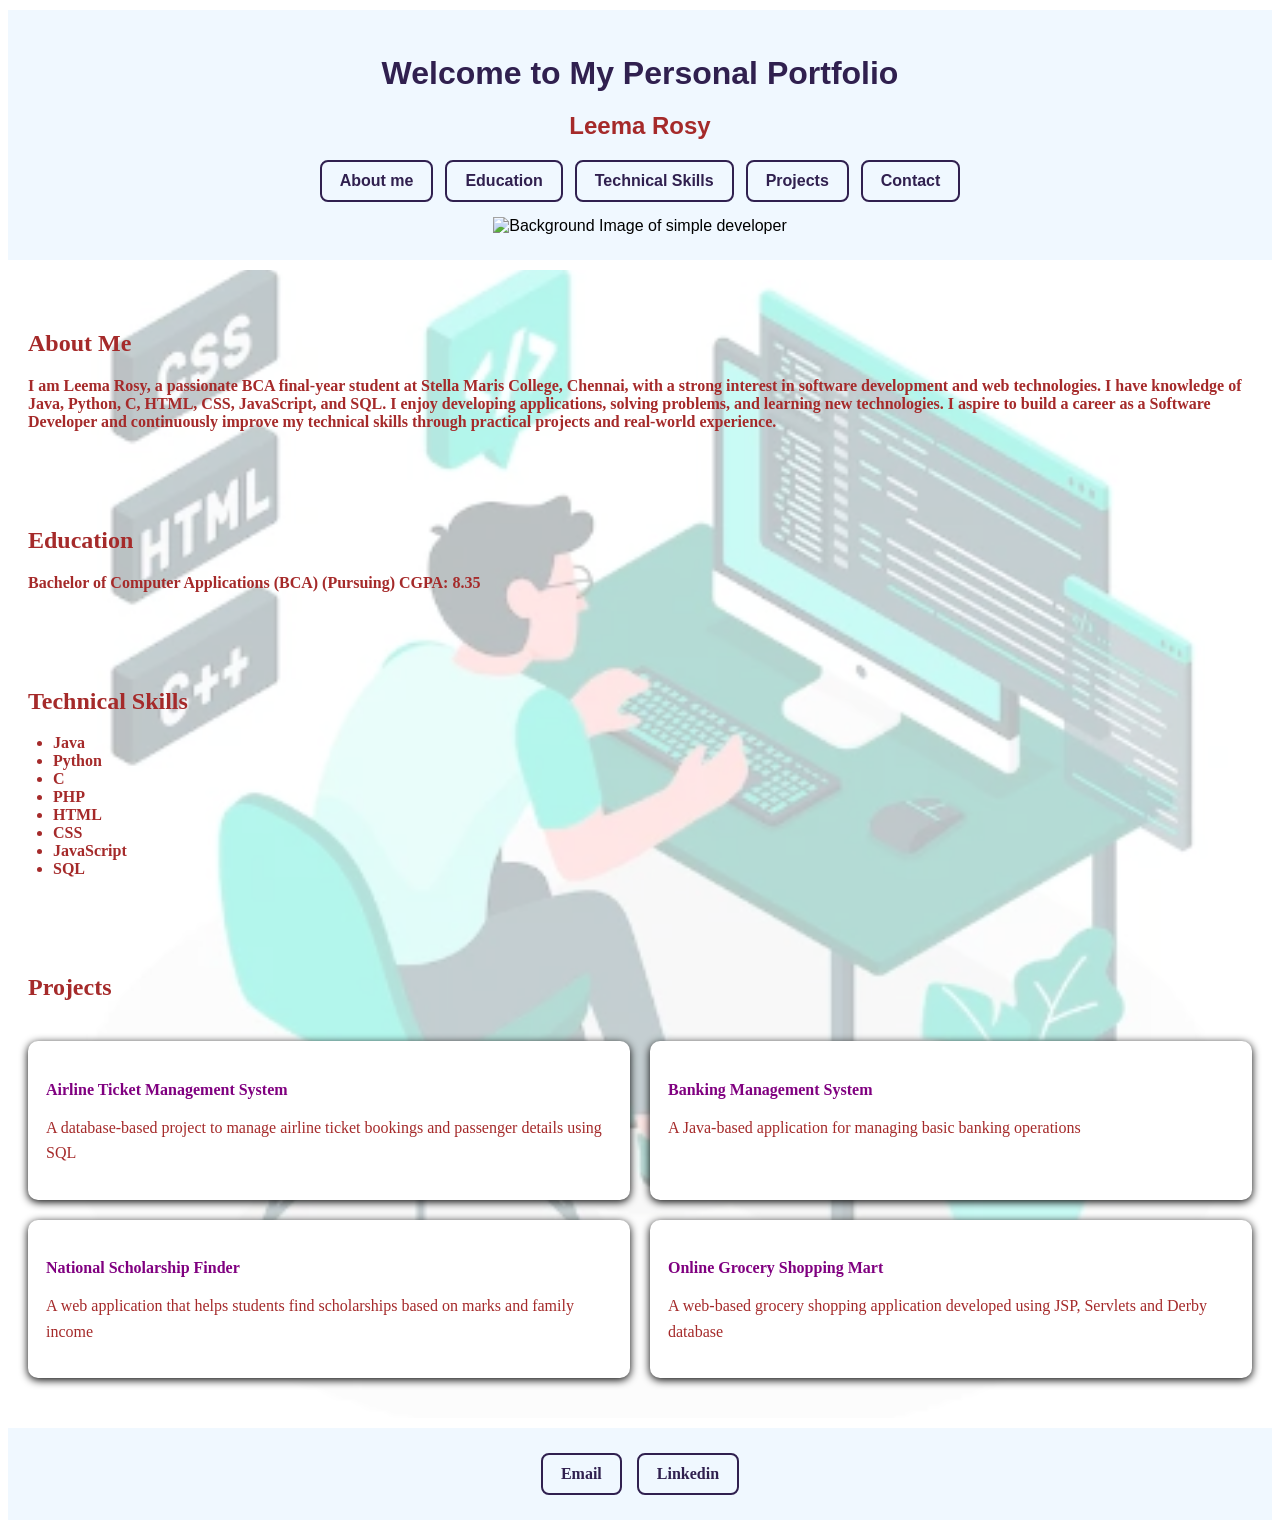
==== docs/index.html @ 369fe7a9 "Add responsive personal portfolio" ====
<!DOCTYPE html>
<html>
<head>
    <meta charset="UTF-8"/>
    <meta name="viewport" content="width=device-width, initial-scale=1.0">
    <link rel="stylesheet" href="style.css"></link>
    <title>My Portfolio</title>
</head>
    <body>
        
        <header id="head1">
              
            <h1 id="c1">Welcome to My Personal Portfolio </h1>
            <h3 id="c2">Leema Rosy</h3>
            <nav id="navbar">
                <a href="#aboutme">About me</a>
                <a href="#education">Education</a>
                <a href="#skills">Technical Skills</a>
                <a href="#project">Projects</a>
                <a href="#contact">Contact</a>
                
            </nav>
             <img src="C:\Users\Admin\Downloads\bg_img1.png" alt="Background Image of simple developer"></img>
            
            
        </header>
        <main>
        <section class="bg1">
            
           <div class="bg1img">
            <section id="aboutme">
                
                <h2>About Me</h2>
                <p>I am Leema Rosy, a passionate BCA final-year student at Stella Maris College, Chennai,
                  with a strong interest in software development and web technologies. I have knowledge of Java, 
                  Python, C, HTML, CSS, JavaScript, and SQL. I enjoy developing applications, solving problems, and 
                  learning new technologies. I aspire to build a career as a Software Developer and continuously improve my
                  technical skills through practical projects and real-world experience.</p>
            </section>
            
            <section id="education">
                <h2>Education</h2>
                    <p>Bachelor of Computer Applications (BCA) (Pursuing) CGPA: 8.35</p>
            </section>
            <section id="skills">
                <h2>Technical Skills</h2>
                    <ul>
                        <li>Java</li>
                        <li>Python</li>
                        <li>C</li>
                        <li>PHP</li>
                        <li>HTML</li>
                        <li>CSS</li>
                        <li>JavaScript</li>
                        <li>SQL</li>
                    </ul>
               

            </section>
             <section id="project">
                <h2>Projects</h2>
                <div>
                <h4>Airline Ticket Management System</h4>
                <p>A database-based project to manage airline ticket bookings and passenger details using SQL</p>
                </div>
                <div>
                <h4>Banking Management System</h4>
                <p>A Java-based application for managing basic banking operations</p>
                </div>
                <div>
                <h4>National Scholarship Finder</h4>
                <p>A web application that helps students find scholarships based on marks and family income</p>
                </div>
                <div>
                <h4>Online Grocery Shopping Mart</h4>
                <p>A web-based grocery shopping application developed using JSP, Servlets and Derby database</p>
                </div>
            </section>
            </div>
         </section>
        </main>
        <footer> 
            <section id="contact">
                <a href="mailto:leemashelton@gmail.com" target="_blank">Email</a>
                <a href="https://www.linkedin.com/in/leema-rosy-475a27395" target="_blank">Linkedin</a>
            </section>
        </footer>
     
      

    </body>
</html>
---- docs/style.css ----
#head1 {
    background-color: aliceblue;
    padding: 25px;
    margin: 10px auto;
    text-align: center;
    font-family: Arial, sans-serif;
}

#navbar {
    display: flex;
    justify-content: center;
    align-items: center;
    gap: 12px;
    flex-wrap: wrap;
   margin-top:20px;
   margin-bottom: 15px;
}

#navbar a {
    text-decoration: none;
    color: #30204f;
    font-weight: bold;
    border: 2px solid #30204f;
    padding: 10px 18px;
    border-radius: 8px;
}

#navbar a:hover {
    background-color: #30204f;
    color: white;
}
#c1 {
    text-align: center;
    color: #30204f;
    margin: 20px 0;
}

#c2 {
    text-align: center;
    color: brown;
    font-size: 24px;
    margin:15px 0 ;
}
section{
    font-weight:bold;
}
footer {
    background-color: aliceblue;
    padding: 25px;
    margin: 10px auto;
    text-align: center;
}
#contact {
    display: flex;
    justify-content: center;
    align-items: center;
    gap: 15px;
    flex-wrap: wrap;
}

#contact a {
    text-decoration: none;
    color: #30204f;
    font-weight: bold;
    border: 2px solid #30204f;
    padding: 10px 18px;
    border-radius: 8px;
}

#contact a:hover {
    background-color: #30204f;
    color: white;
}
#img1{
    background-size: cover;
    background-position: center;
    height:100vh;
    display:flex;
    align-items: center;
    flex-direction: column;
    color: white;
    justify-content: center;
    text-align: center;
}
#aboutme{
    text-align: right;
    color:brown;
    padding: 20px;
    margin:20px auto;
}
#education{
    text-align: right;
    color:brown;
    padding: 20px;
    margin:20px auto;
}
#project{
    text-align: left;
    color:brown;
    padding: 20px;
    margin:20px auto;
}
#skills{
    text-align: left;
    color:brown;
    padding: 20px;
    margin:20px auto;
}
.bg1 {
    background: linear-gradient(#ffffffb3, #ffffffb3),
                url("images/bg_img2.webp") center/cover;
    min-height: 500px;
    display: flex;
    align-items: center;
    justify-content: center;
    color: #30204f;
}
#aboutme,
#education,
#skills,
#project {
    text-align: left;
    color: brown;
    padding: 20px;
    margin: 20px auto;
}

#skills ul {
    padding-left: 25px;
}
@media screen and (max-width: 768px) {

    #head1 {
        padding: 20px 10px;
    }

    #c1 {
        font-size: 26px;
        text-align: center;
    }

    #c2 {
        font-size: 21px;
        text-align: center;
    }

    #navbar {
        justify-content: center;
        gap: 8px;
    }

    #navbar a {
        padding: 8px 12px;
        font-size: 14px;
    }

    #aboutme,
    #education,
    #skills,
    #project {
        padding: 15px;
        margin: 10px auto;
        text-align: left;
    }

    .bg1 {
        padding: 20px 10px;
    }
}
@media screen and (max-width: 480px) {

    #c1 {
        font-size: 22px;
    }

    #c2 {
        font-size: 19px;
    }

    #navbar {
        flex-direction: column;
        align-items: stretch;
    }

    #navbar a {
        text-align: center;
    }

    #contact {
        flex-direction: column;
    }

    #contact a {
        text-align: center;
        width: 80%;
    }

    .bg1 {
        min-height: auto;
        padding: 15px;
    }

    #aboutme,
    #education,
    #skills,
    #project {
        width: 100%;
        box-sizing: border-box;
    }
}
#project {
    display: grid;
    grid-template-columns: repeat(2, 1fr);
    gap: 20px;
}

#project h2 {
    grid-column: 1 / -1;
}

#project div {
    background-color:white;
    padding: 18px;
    border-radius: 10px;
    box-shadow: 0 2px 8px black;
}

#project h4 {
    color: purple;
    margin-bottom: 10px;
}

#project p {
    font-weight: normal;
    line-height: 1.6;
}
@media screen and (max-width: 600px) {
    #project {
        grid-template-columns: 1fr;
    }
}
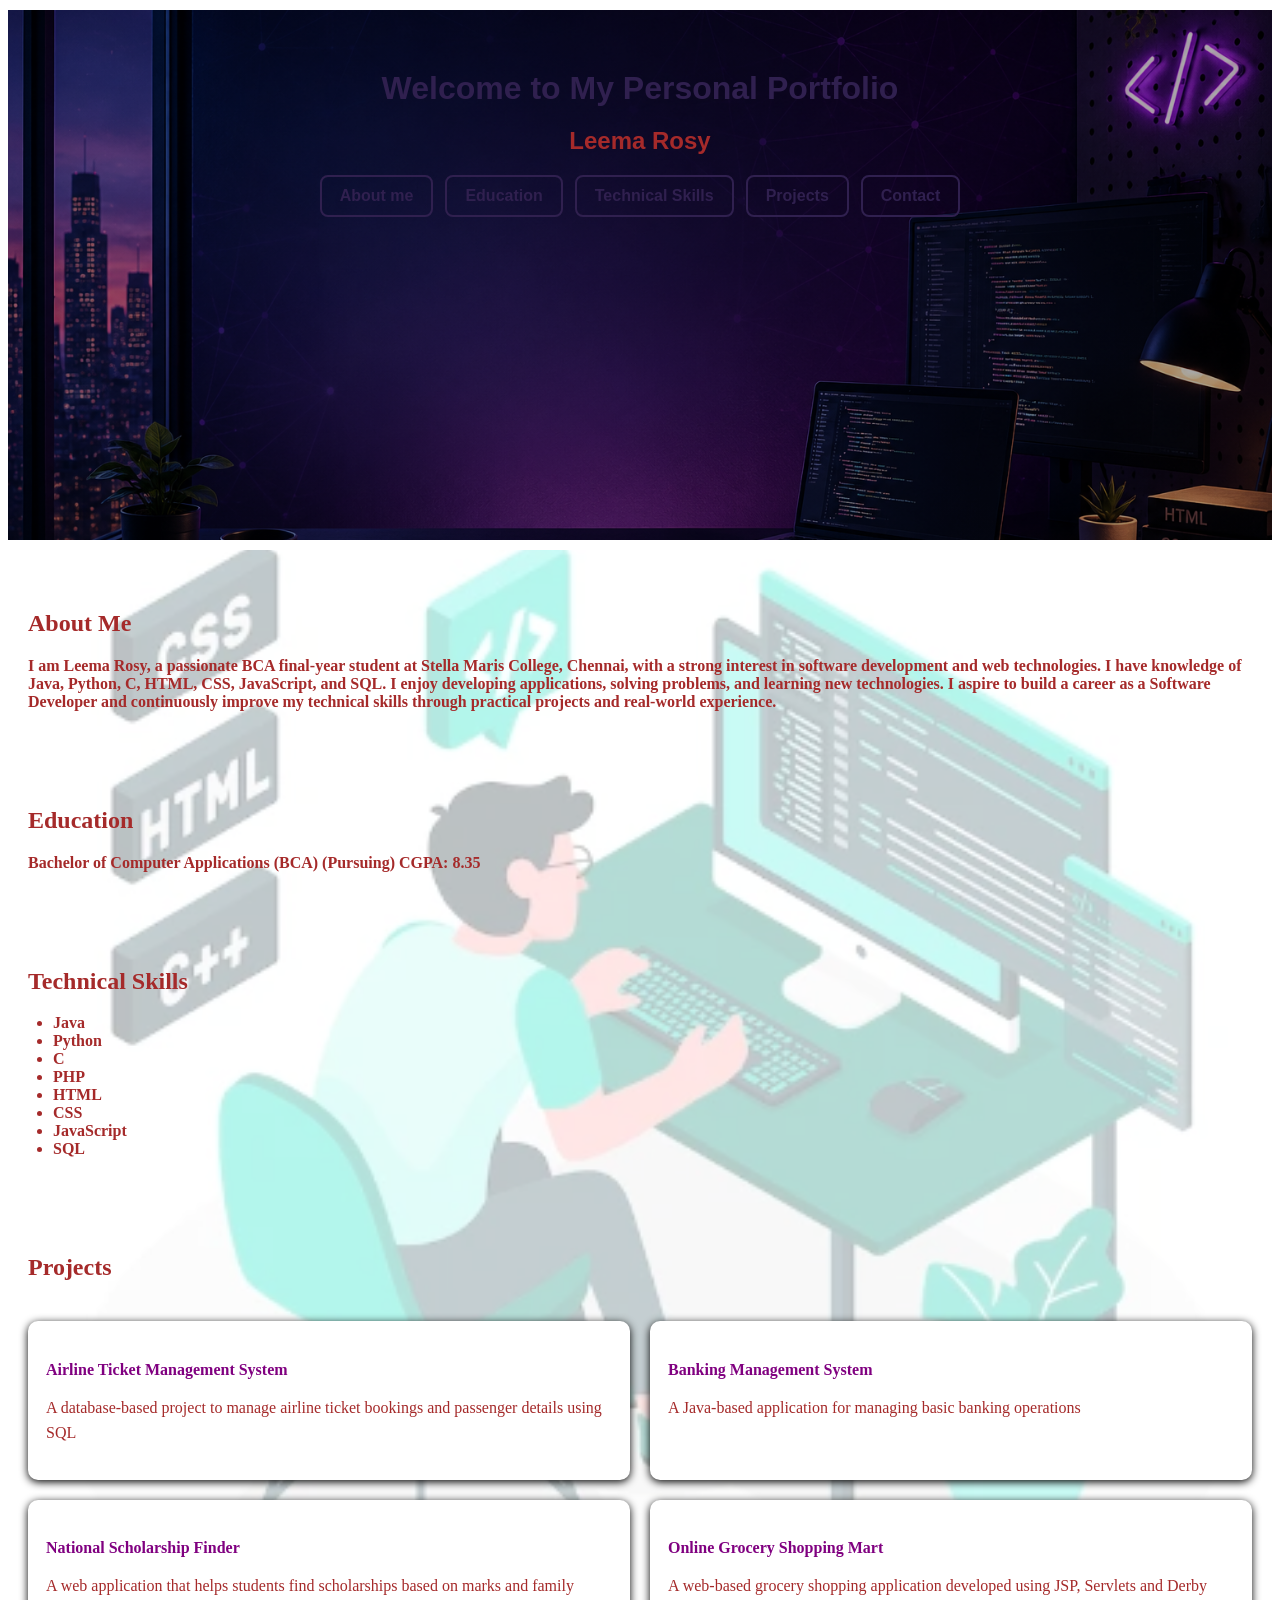
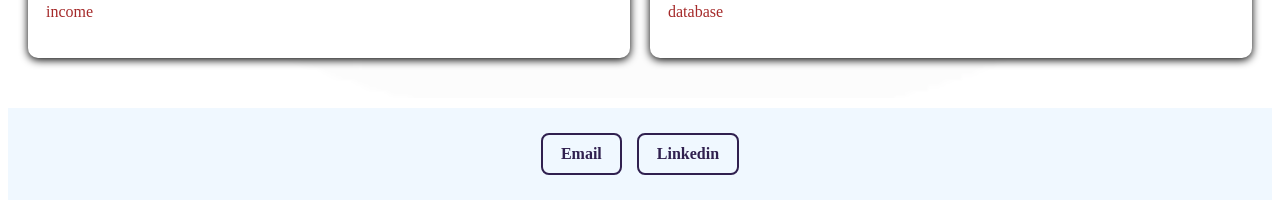
==== commit 2ee9d4eb: "Fix portfolio header background image" ====
--- a/docs/index.html
+++ b/docs/index.html
@@ -20,7 +20,6 @@
                 <a href="#contact">Contact</a>
                 
             </nav>
-             <img src="C:\Users\Admin\Downloads\bg_img1.png" alt="Background Image of simple developer"></img>
             
             
         </header>
--- a/docs/style.css
+++ b/docs/style.css
@@ -239,3 +239,14 @@
         grid-template-columns: 1fr;
     }
 }
+
+
+#head1 {
+    background: linear-gradient(#00000055, #00000055),
+                url("bg_img1.png") center/cover no-repeat;
+    min-height: 450px;
+    padding: 40px 20px;
+    text-align: center;
+    color: white;
+}
+
